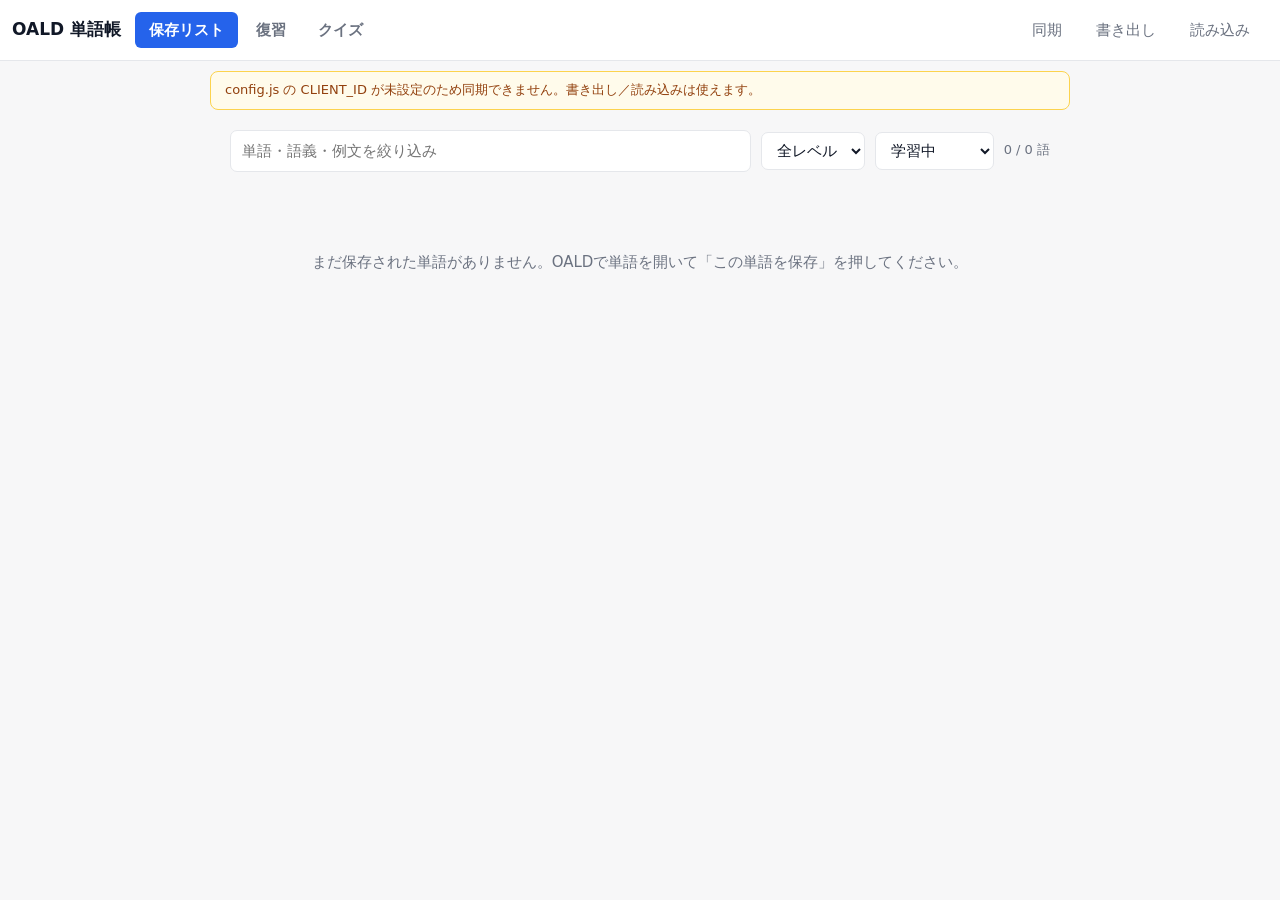
==== docs/index.html @ ae875a9f "OALD Vocab: extension, PWA, Drive sync and bookmarklet Chrome extension that saves words from the Ox" ====
<!doctype html>
<html lang="ja">
<meta charset="utf-8">
<meta name="viewport" content="width=device-width, initial-scale=1, viewport-fit=cover">
<meta name="theme-color" content="#1b1e25">
<title>OALD 単語帳</title>
<link rel="manifest" href="manifest.webmanifest">
<link rel="apple-touch-icon" href="icon-192.png">
<link rel="stylesheet" href="review.css">
<link rel="stylesheet" href="mobile.css">

<header>
  <h1>OALD 単語帳</h1>
  <nav>
    <button data-view="list" class="tab is-active" type="button">保存リスト</button>
    <button data-view="review" class="tab" type="button">復習</button>
    <button data-view="quiz" class="tab" type="button">クイズ</button>
  </nav>
  <div class="spacer"></div>
  <button id="sync" class="ghost" type="button">同期</button>
  <button id="export" class="ghost" type="button">書き出し</button>
  <button id="import" class="ghost" type="button">読み込み</button>
  <input id="file" type="file" accept="application/json" hidden>
</header>

<p id="sync-status" class="sync-status" hidden></p>

<section id="view-list">
  <div class="toolbar">
    <input id="filter" type="search" placeholder="単語・語義・例文を絞り込み" autocomplete="off">
    <select id="cefr">
      <option value="">全レベル</option>
      <option>A1</option><option>A2</option><option>B1</option>
      <option>B2</option><option>C1</option>
    </select>
    <select id="scope">
      <option value="live">学習中</option>
      <option value="archived">アーカイブ</option>
      <option value="all">すべて</option>
    </select>
    <span id="count" class="count"></span>
  </div>
  <div id="list"></div>
</section>

<section id="view-review" hidden>
  <div id="attention" class="attention" hidden>
    <div class="attention-head">
      <b>2か月経過・未卒業</b>
      <span id="attention-count" class="count"></span>
      <button id="attention-toggle" class="ghost" type="button">開く</button>
    </div>
    <div id="attention-body" hidden></div>
  </div>
  <div id="card-area"></div>
</section>

<section id="view-quiz" hidden>
  <div id="quiz-setup">
    <p id="offline-note" class="offline-note" hidden></p>
    <h2>出題形式</h2>
    <div id="modes" class="modes"></div>
    <label class="count-row">
      出題数
      <input id="qcount" type="number" min="4" max="50" value="10">
    </label>
    <button id="start-quiz" class="reveal" type="button">開始</button>
  </div>
  <div id="quiz-area" hidden></div>
</section>

<script src="https://accounts.google.com/gsi/client" async defer></script>
<script src="config.js"></script>
<script src="db.js"></script>
<script src="quiz.js"></script>
<script src="sync.js"></script>
<script src="review.js"></script>
<script src="web.js"></script>
</html>
---- docs/review.css ----
:root {
  color-scheme: light dark;
  --bg: #f7f7f8; --card: #fff; --text: #111827; --muted: #6b7280;
  --line: #e5e7eb; --accent: #2563eb; --ok: #059669; --bad: #dc2626;
}
@media (prefers-color-scheme: dark) {
  :root {
    --bg: #111318; --card: #1b1e25; --text: #e8eaed; --muted: #9aa0a6;
    --line: #2c313a; --accent: #60a5fa; --ok: #34d399; --bad: #f87171;
  }
}
* { box-sizing: border-box; }
body {
  margin: 0; background: var(--bg); color: var(--text);
  font: 15px/1.6 system-ui, -apple-system, "Segoe UI", "Hiragino Sans", "Noto Sans JP", sans-serif;
}
header {
  display: flex; align-items: center; gap: 14px; flex-wrap: wrap;
  padding: 12px 20px; background: var(--card);
  border-bottom: 1px solid var(--line);
  position: sticky; top: 0; z-index: 10;
}
h1 { font-size: 17px; margin: 0; }
.spacer { flex: 1; }
nav { display: flex; gap: 4px; }
button { font: inherit; cursor: pointer; border: 0; border-radius: 6px; }
.tab { padding: 6px 14px; background: transparent; color: var(--muted); font-weight: 600; }
.tab.is-active { background: var(--accent); color: #fff; }
.ghost { padding: 6px 10px; background: transparent; color: var(--muted); }
.ghost:hover { background: var(--bg); }

section { max-width: 860px; margin: 0 auto; padding: 20px; }
.toolbar { display: flex; gap: 10px; align-items: center; margin-bottom: 18px; }
.toolbar input, .toolbar select {
  font: inherit; padding: 8px 11px; border-radius: 7px;
  border: 1px solid var(--line); background: var(--card); color: var(--text);
}
.toolbar input { flex: 1; }
.count { color: var(--muted); font-size: 13px; white-space: nowrap; }

/* Saved-on date is a first-class grouping, not a footnote. */
.date-group {
  margin: 26px 0 10px; font-size: 13px; font-weight: 700; color: var(--muted);
  display: flex; align-items: center; gap: 10px;
}
.date-group::after { content: ""; flex: 1; height: 1px; background: var(--line); }
.date-group:first-child { margin-top: 0; }

.card {
  background: var(--card); border: 1px solid var(--line);
  border-radius: 10px; padding: 14px 16px; margin-bottom: 10px;
}
.card-head { display: flex; align-items: baseline; gap: 8px; flex-wrap: wrap; }
.hw { font-size: 19px; font-weight: 700; }
.pos { color: var(--muted); font-style: italic; font-size: 13px; }
.cefr {
  background: var(--accent); color: #fff; border-radius: 3px;
  padding: 1px 5px; font-size: 10px; font-weight: 700;
}
.phon { color: var(--muted); font-size: 13px; }
.audio {
  background: transparent; color: var(--accent);
  padding: 2px 5px; font-size: 12px; border: 1px solid var(--line); border-radius: 4px;
}
.card-head .spacer { flex: 1; }
.box { font-size: 11px; color: var(--muted); }
.body { margin-top: 10px; }
.sense { margin: 0 0 12px; }
.def { margin: 0; }
.def .lbl { color: var(--muted); font-style: italic; margin-right: 5px; font-size: 13px; }
ul.ex { margin: 5px 0 0; padding-left: 18px; color: var(--muted); font-size: 14px; }
ul.ex li { margin: 2px 0; }
.collocs { margin-top: 6px; font-size: 13px; }
.collocs b { color: var(--muted); font-weight: 600; }
.chip {
  display: inline-block; background: var(--bg); border: 1px solid var(--line);
  border-radius: 999px; padding: 1px 9px; margin: 2px 3px 2px 0; font-size: 12px;
}
.note {
  width: 100%; margin-top: 8px; font: inherit; font-size: 14px;
  padding: 7px 10px; border-radius: 7px;
  border: 1px dashed var(--line); background: transparent; color: var(--text);
}
.note:focus { border-style: solid; outline: none; border-color: var(--accent); }
.actions { display: flex; gap: 8px; margin-top: 10px; }
.actions a, .actions button {
  font-size: 13px; color: var(--muted); background: transparent;
  text-decoration: none; padding: 3px 8px; border-radius: 5px;
}
.actions a:hover, .actions button:hover { background: var(--bg); color: var(--text); }
.del:hover { color: var(--bad) !important; }
.empty { text-align: center; color: var(--muted); padding: 60px 20px; }

/* Review mode */
.card-area { max-width: 620px; margin: 0 auto; }
.flash {
  background: var(--card); border: 1px solid var(--line); border-radius: 14px;
  padding: 34px 26px; text-align: center; min-height: 260px;
  display: flex; flex-direction: column; justify-content: center; gap: 14px;
}
.flash .hw { font-size: 32px; }
.flash .answer { text-align: left; }
.grade { display: flex; gap: 10px; justify-content: center; margin-top: 18px; }
.grade button { padding: 11px 26px; font-weight: 700; color: #fff; }
.grade .no { background: var(--bad); }
.grade .yes { background: var(--ok); }
.reveal { padding: 11px 26px; background: var(--accent); color: #fff; font-weight: 700; }
.progress { text-align: center; color: var(--muted); font-size: 13px; margin-bottom: 14px; }

/* ---------- audio ---------- */
.audio.big { font-size: 14px; padding: 6px 14px; font-weight: 600; }
.pron-row {
  display: flex; align-items: center; justify-content: center;
  gap: 10px; flex-wrap: wrap; margin: 4px 0 10px;
}
.hw.small { font-size: 17px; font-weight: 700; }

/* ---------- quiz setup ---------- */
#quiz-setup h2 { font-size: 14px; color: var(--muted); margin: 0 0 12px; }
.modes { display: grid; gap: 8px; margin-bottom: 18px; }
.mode {
  display: flex; align-items: center; gap: 12px; cursor: pointer;
  background: var(--card); border: 1px solid var(--line);
  border-radius: 9px; padding: 11px 14px;
}
.mode:hover { border-color: var(--accent); }
.mode.off { opacity: .45; cursor: default; }
.mode.off:hover { border-color: var(--line); }
.mode span { display: block; }
.mode > span:nth-of-type(1) { flex: 1; }
.mode b { display: block; font-size: 14px; font-weight: 600; }
.mode small { color: var(--muted); font-size: 12px; }
.mode .usable { color: var(--muted); font-size: 12px; white-space: nowrap; }
.count-row {
  display: flex; align-items: center; gap: 10px;
  color: var(--muted); font-size: 13px; margin-bottom: 18px;
}
.count-row input {
  width: 76px; font: inherit; padding: 7px 10px;
  border: 1px solid var(--line); border-radius: 7px;
  background: var(--card); color: var(--text);
}

/* ---------- quiz question ---------- */
.flash.quiz { min-height: 0; padding: 26px 24px; }
.q-mode { font-size: 11px; color: var(--muted); letter-spacing: .04em; }
.q-def { font-size: 19px; line-height: 1.5; }
.q-sentence { font-size: 18px; line-height: 1.7; text-align: left; }
.q-sub { font-size: 13px; color: var(--muted); }
.q-label { font-size: 12px; color: var(--muted); margin: 14px 0 6px; text-align: left; }
/* OALD sometimes gives a whole topic plate rather than a single object, so
   allow enough height for those to stay readable. */
.q-image {
  max-width: 100%; max-height: 360px; object-fit: contain;
  margin: 0 auto; border-radius: 8px; background: #fff; padding: 6px;
}
.q-audio { display: flex; justify-content: center; gap: 10px; }

.choices { display: grid; gap: 9px; margin-top: 16px; }
.choice {
  text-align: left; padding: 13px 16px; font-size: 15px;
  background: var(--card); color: var(--text);
  border: 1px solid var(--line); border-radius: 9px;
}
.choice:hover:not(:disabled) { border-color: var(--accent); }
.choice:disabled { cursor: default; }
.choice.is-correct { border-color: var(--ok); background: color-mix(in srgb, var(--ok) 14%, transparent); }
.choice.is-wrong { border-color: var(--bad); background: color-mix(in srgb, var(--bad) 14%, transparent); }

.input-row { display: flex; gap: 8px; margin-top: 16px; }
.answer-input {
  flex: 1; font: inherit; font-size: 16px; padding: 11px 13px;
  border: 1px solid var(--line); border-radius: 9px;
  background: var(--card); color: var(--text); resize: vertical;
}
.answer-input:focus { outline: none; border-color: var(--accent); }
.answer-input.is-correct { border-color: var(--ok); }
.answer-input.is-wrong { border-color: var(--bad); }
.mic {
  padding: 0 14px; font-size: 17px;
  background: var(--card); border: 1px solid var(--line);
}
.mic:hover { border-color: var(--accent); }
.mic.listening { background: var(--bad); border-color: var(--bad); }

.q-foot { margin-top: 18px; text-align: center; }
.verdict { font-size: 17px; font-weight: 700; margin-bottom: 8px; }
.verdict.ok { color: var(--ok); }
.verdict.ng { color: var(--bad); }
.q-detail { font-size: 14px; color: var(--muted); margin-bottom: 10px; }
.q-model { font-size: 14px; color: var(--muted); }
.q-model-box {
  background: var(--card); border: 1px solid var(--line);
  border-radius: 9px; padding: 14px 16px; margin-top: 14px; text-align: left;
}
.chip.hit { border-color: var(--ok); color: var(--ok); }
.chip.miss { opacity: .55; text-decoration: line-through; }

/* ---------- graduation / archive ---------- */
.badge {
  background: var(--muted); color: var(--card);
  border-radius: 3px; padding: 1px 6px; font-size: 10px; font-weight: 700;
}
.card.is-archived { opacity: .72; border-style: dashed; }
.grade.secondary { margin-top: 10px; }
.graduate {
  padding: 8px 20px; font-size: 13px; font-weight: 600;
  background: transparent; color: var(--muted);
  border: 1px solid var(--line); border-radius: 6px;
}
.graduate:hover { border-color: var(--ok); color: var(--ok); }

/* ---------- two-months-old, not graduated ---------- */
.attention {
  border: 1px solid var(--line); border-left: 3px solid #d97706;
  background: var(--card); border-radius: 9px;
  padding: 12px 16px; margin-bottom: 22px;
}
.attention-head { display: flex; align-items: center; gap: 10px; flex-wrap: wrap; }
.attention-head b { font-size: 14px; white-space: nowrap; }
.attention-head .count { flex: 1; white-space: normal; }
#attention-body { margin-top: 14px; }
#attention-body .card { background: var(--bg); }

/* ---------- sense heading / removal ---------- */
.sense-head { display: flex; align-items: center; gap: 8px; margin-bottom: 2px; }
.sense-head .spacer { flex: 1; }
.shcut {
  font-size: 11px; font-weight: 700; letter-spacing: .04em;
  text-transform: uppercase; color: var(--muted);
}
.sense-drop {
  background: transparent; color: var(--muted);
  font-size: 15px; line-height: 1; padding: 2px 7px; border-radius: 5px;
  opacity: 0; transition: opacity .12s;
}
.card:hover .sense-drop { opacity: 1; }
.sense-drop:hover { background: var(--bg); color: var(--bad); }

/* ---------- offline ---------- */
.offline-note {
  margin: 0 0 16px; padding: 10px 14px; font-size: 13px;
  color: #92400e; background: #fffbeb;
  border: 1px solid #fcd34d; border-left: 3px solid #d97706;
  border-radius: 8px;
}
@media (prefers-color-scheme: dark) {
  .offline-note { color: #fcd34d; background: #2b2410; border-color: #78500a; }
}
.q-broken {
  padding: 26px 16px; font-size: 15px; color: var(--muted);
  border: 1px dashed var(--line); border-radius: 9px;
}
---- docs/mobile.css ----
/* Phone-only adjustments on top of the shared review.css. */

.sync-status {
  max-width: 860px; margin: 10px auto 0; padding: 8px 14px;
  font-size: 13px; color: var(--muted);
  background: var(--card); border: 1px solid var(--line); border-radius: 8px;
}
.sync-status.is-ok { color: var(--ok); border-color: var(--ok); }
.sync-status.is-bad { color: var(--bad); border-color: var(--bad); }
.sync-status.is-warn { color: #92400e; background: #fffbeb; border-color: #fcd34d; }
@media (prefers-color-scheme: dark) {
  .sync-status.is-warn { color: #fcd34d; background: #2b2410; border-color: #78500a; }
}

@media (max-width: 760px) {
  header { gap: 8px 6px; padding: 10px 12px; }
  h1 { font-size: 15px; width: 100%; }
  .spacer { display: none; }
  /* Tabs get a row to themselves - sharing one with the action buttons
     squeezes them until the labels wrap onto three lines. */
  nav { flex: 1 1 100%; }
  .tab { flex: 1; padding: 9px 4px; font-size: 13px; white-space: nowrap; }
  header .ghost { flex: 1; padding: 8px 4px; font-size: 12px; white-space: nowrap; }

  section { padding: 14px 12px; }
  .sync-status { margin: 8px 12px 0; }

  /* Filters stack rather than squeezing into an unusable row. */
  .toolbar { flex-wrap: wrap; }
  .toolbar input { flex: 1 1 100%; }
  .toolbar select { flex: 1; }
  .count { width: 100%; }

  .flash { padding: 24px 16px; min-height: 200px; }
  .flash .hw { font-size: 27px; }
  .q-def { font-size: 17px; }
  .q-sentence { font-size: 16px; }

  /* Comfortable tap targets. */
  .choice { padding: 15px 14px; }
  .grade button, .reveal { padding: 13px 22px; }
  .audio.big { padding: 9px 16px; }
  /* iOS zooms the page when a focused field is under 16px. */
  .answer-input, .toolbar input, .toolbar select, .note, .count-row input {
    font-size: 16px;
  }
  .sense-drop { opacity: 1; }
}

/* Keep content clear of the iPhone home indicator and notch. */
@supports (padding: max(0px)) {
  body { padding-bottom: max(0px, env(safe-area-inset-bottom)); }
  header { padding-left: max(12px, env(safe-area-inset-left)); }
}
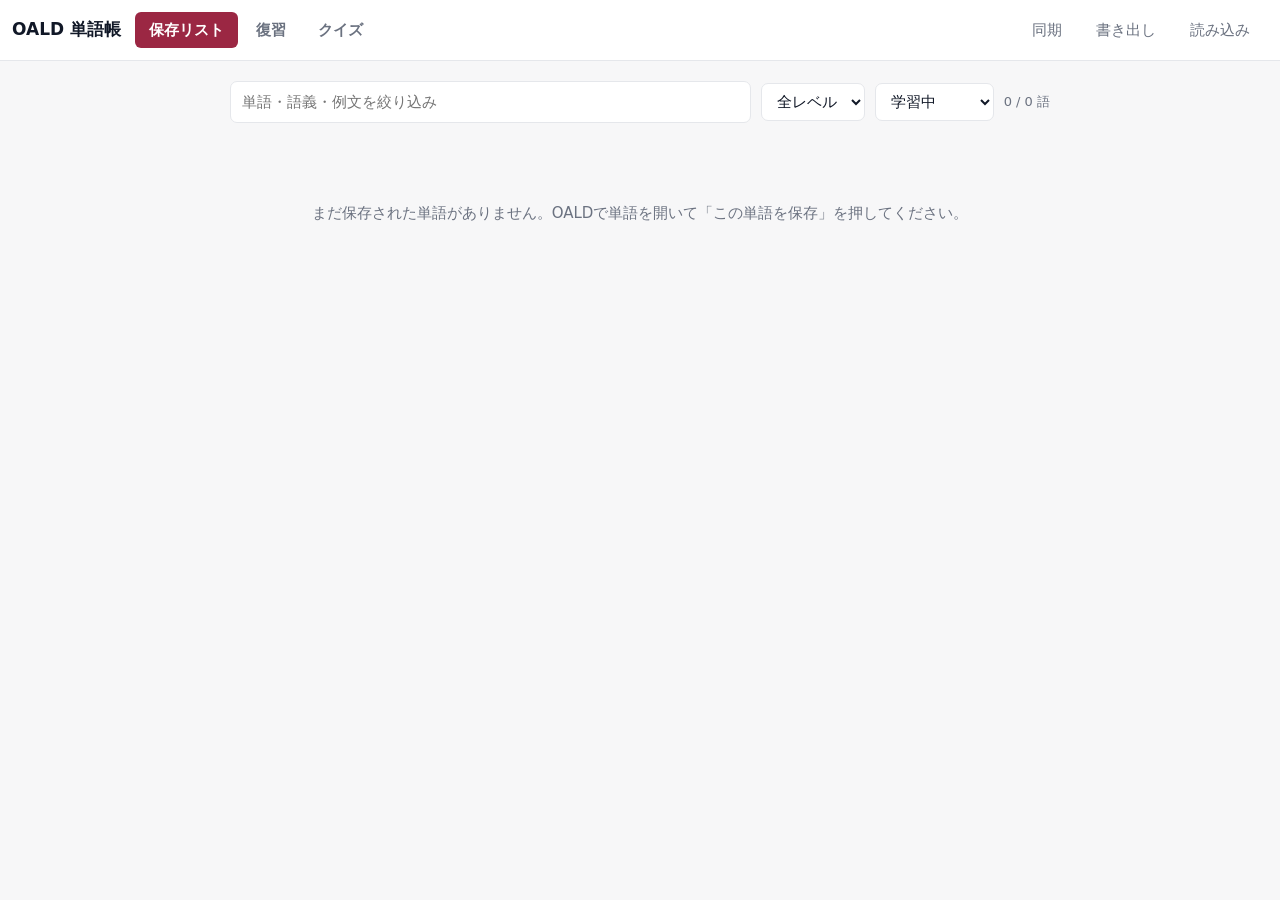
==== commit 32fcdf43: "Filter by every level a word carries, and dress the app in enji The level filter matched only the he" ====
--- a/docs/index.html
+++ b/docs/index.html
@@ -2,7 +2,7 @@
 <html lang="ja">
 <meta charset="utf-8">
 <meta name="viewport" content="width=device-width, initial-scale=1, viewport-fit=cover">
-<meta name="theme-color" content="#1b1e25">
+<meta name="theme-color" content="#9B2743">
 <title>OALD 単語帳</title>
 <link rel="manifest" href="manifest.webmanifest">
 <link rel="apple-touch-icon" href="icon-192.png">
@@ -31,7 +31,7 @@
     <select id="cefr">
       <option value="">全レベル</option>
       <option>A1</option><option>A2</option><option>B1</option>
-      <option>B2</option><option>C1</option>
+      <option>B2</option><option>C1</option><option>C2</option>
     </select>
     <select id="scope">
       <option value="live">学習中</option>
--- a/docs/review.css
+++ b/docs/review.css
@@ -1,12 +1,12 @@
 :root {
   color-scheme: light dark;
   --bg: #f7f7f8; --card: #fff; --text: #111827; --muted: #6b7280;
-  --line: #e5e7eb; --accent: #2563eb; --ok: #059669; --bad: #dc2626;
+  --line: #e5e7eb; --accent: #9B2743; --ok: #059669; --bad: #dc2626;
 }
 @media (prefers-color-scheme: dark) {
   :root {
     --bg: #111318; --card: #1b1e25; --text: #e8eaed; --muted: #9aa0a6;
-    --line: #2c313a; --accent: #60a5fa; --ok: #34d399; --bad: #f87171;
+    --line: #2c313a; --accent: #C2415C; --ok: #34d399; --bad: #f87171;
   }
 }
 * { box-sizing: border-box; }
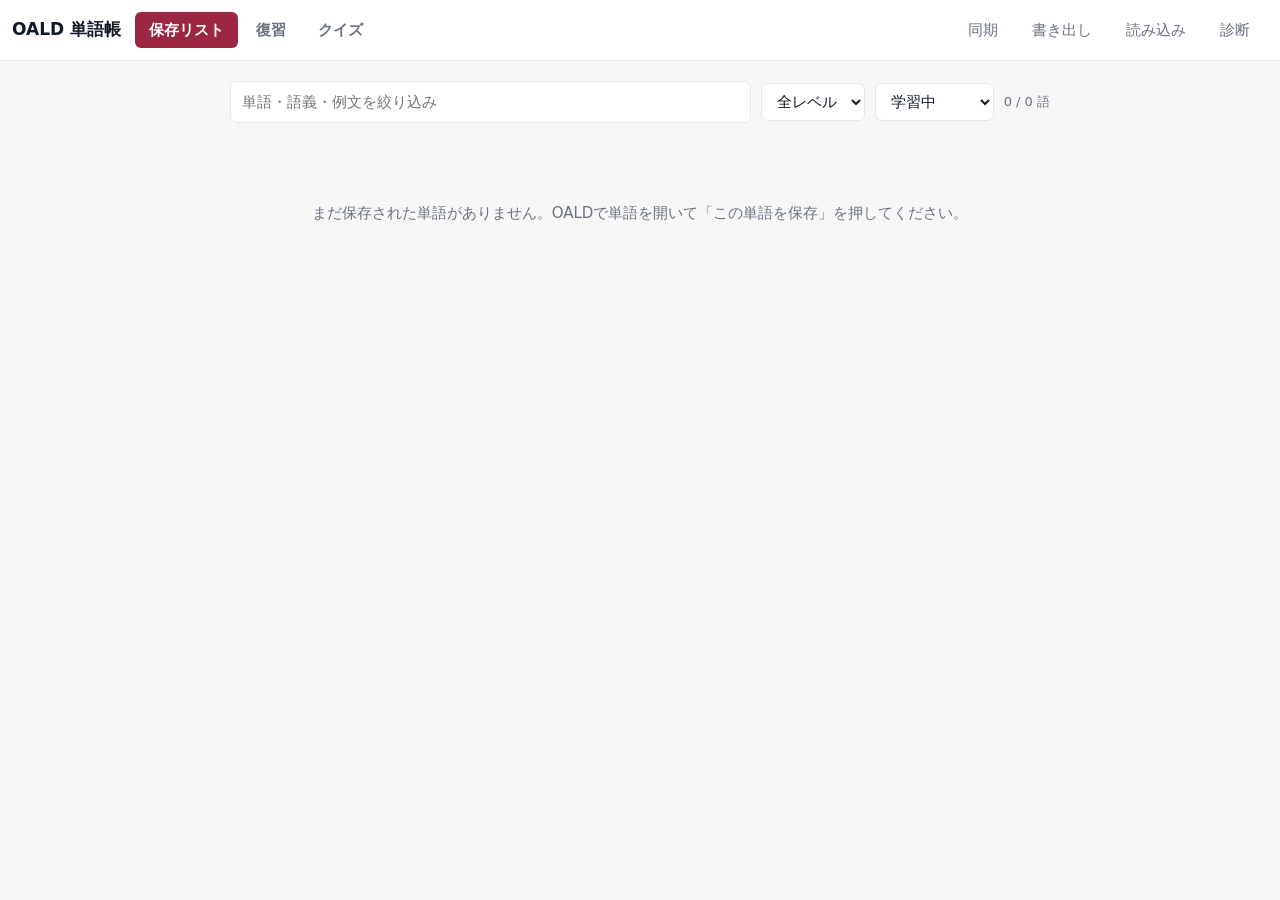
==== commit b51d940d: "Collect the extension's words at sync time, not only at page load The extension offered its words on" ====
--- a/docs/index.html
+++ b/docs/index.html
@@ -20,6 +20,7 @@
   <button id="sync" class="ghost" type="button">同期</button>
   <button id="export" class="ghost" type="button">書き出し</button>
   <button id="import" class="ghost" type="button">読み込み</button>
+  <button id="diag" class="ghost" type="button">診断</button>
   <input id="file" type="file" accept="application/json" hidden>
 </header>
 
--- a/docs/mobile.css
+++ b/docs/mobile.css
@@ -52,3 +52,19 @@
   body { padding-bottom: max(0px, env(safe-area-inset-bottom)); }
   header { padding-left: max(12px, env(safe-area-inset-left)); }
 }
+
+/* Sync diagnostics: a phone has no console, so the answer has to be on screen. */
+.diag {
+  max-width: 860px; margin: 10px auto 0; padding: 12px 16px;
+  background: var(--card); border: 1px solid var(--line); border-radius: 9px;
+  font-size: 13px;
+}
+.diag h3 { margin: 0 0 8px; font-size: 13px; }
+.diag table { border-collapse: collapse; width: 100%; }
+.diag td { padding: 4px 0; vertical-align: top; }
+.diag td:first-child { color: var(--muted); width: 40%; white-space: nowrap; }
+.diag code { word-break: break-all; font-size: 12px; }
+.diag .verdict { margin-top: 10px; padding-top: 10px; border-top: 1px solid var(--line); }
+.diag .verdict.bad { color: var(--bad); }
+.diag .verdict.ok { color: var(--ok); }
+@media (max-width: 760px) { .diag { margin: 8px 12px 0; } }
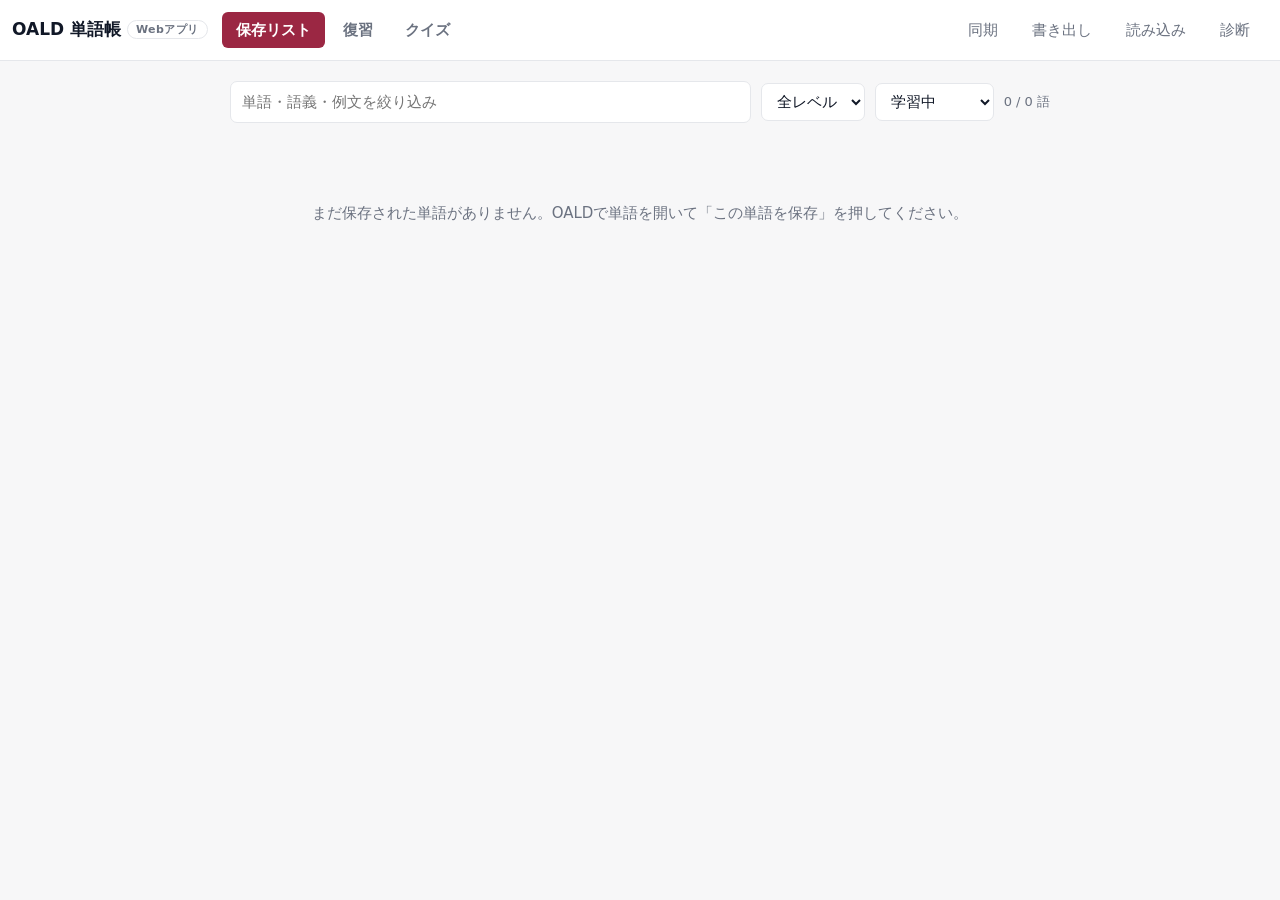
==== commit 02534341: "Tell the two screens apart, and give the extension a way across The extension's review page and the " ====
--- a/docs/index.html
+++ b/docs/index.html
@@ -10,7 +10,7 @@
 <link rel="stylesheet" href="mobile.css">
 
 <header>
-  <h1>OALD 単語帳</h1>
+  <h1>OALD 単語帳 <span class="where">Webアプリ</span></h1>
   <nav>
     <button data-view="list" class="tab is-active" type="button">保存リスト</button>
     <button data-view="review" class="tab" type="button">復習</button>
--- a/docs/review.css
+++ b/docs/review.css
@@ -251,3 +251,11 @@
   padding: 26px 16px; font-size: 15px; color: var(--muted);
   border: 1px dashed var(--line); border-radius: 9px;
 }
+
+/* Marks the extension's own page, which is otherwise indistinguishable from
+   the web app - and only the web app can sync. */
+.where {
+  font-size: 11px; font-weight: 600; letter-spacing: .04em;
+  color: var(--muted); border: 1px solid var(--line);
+  border-radius: 999px; padding: 2px 8px; vertical-align: 2px;
+}
